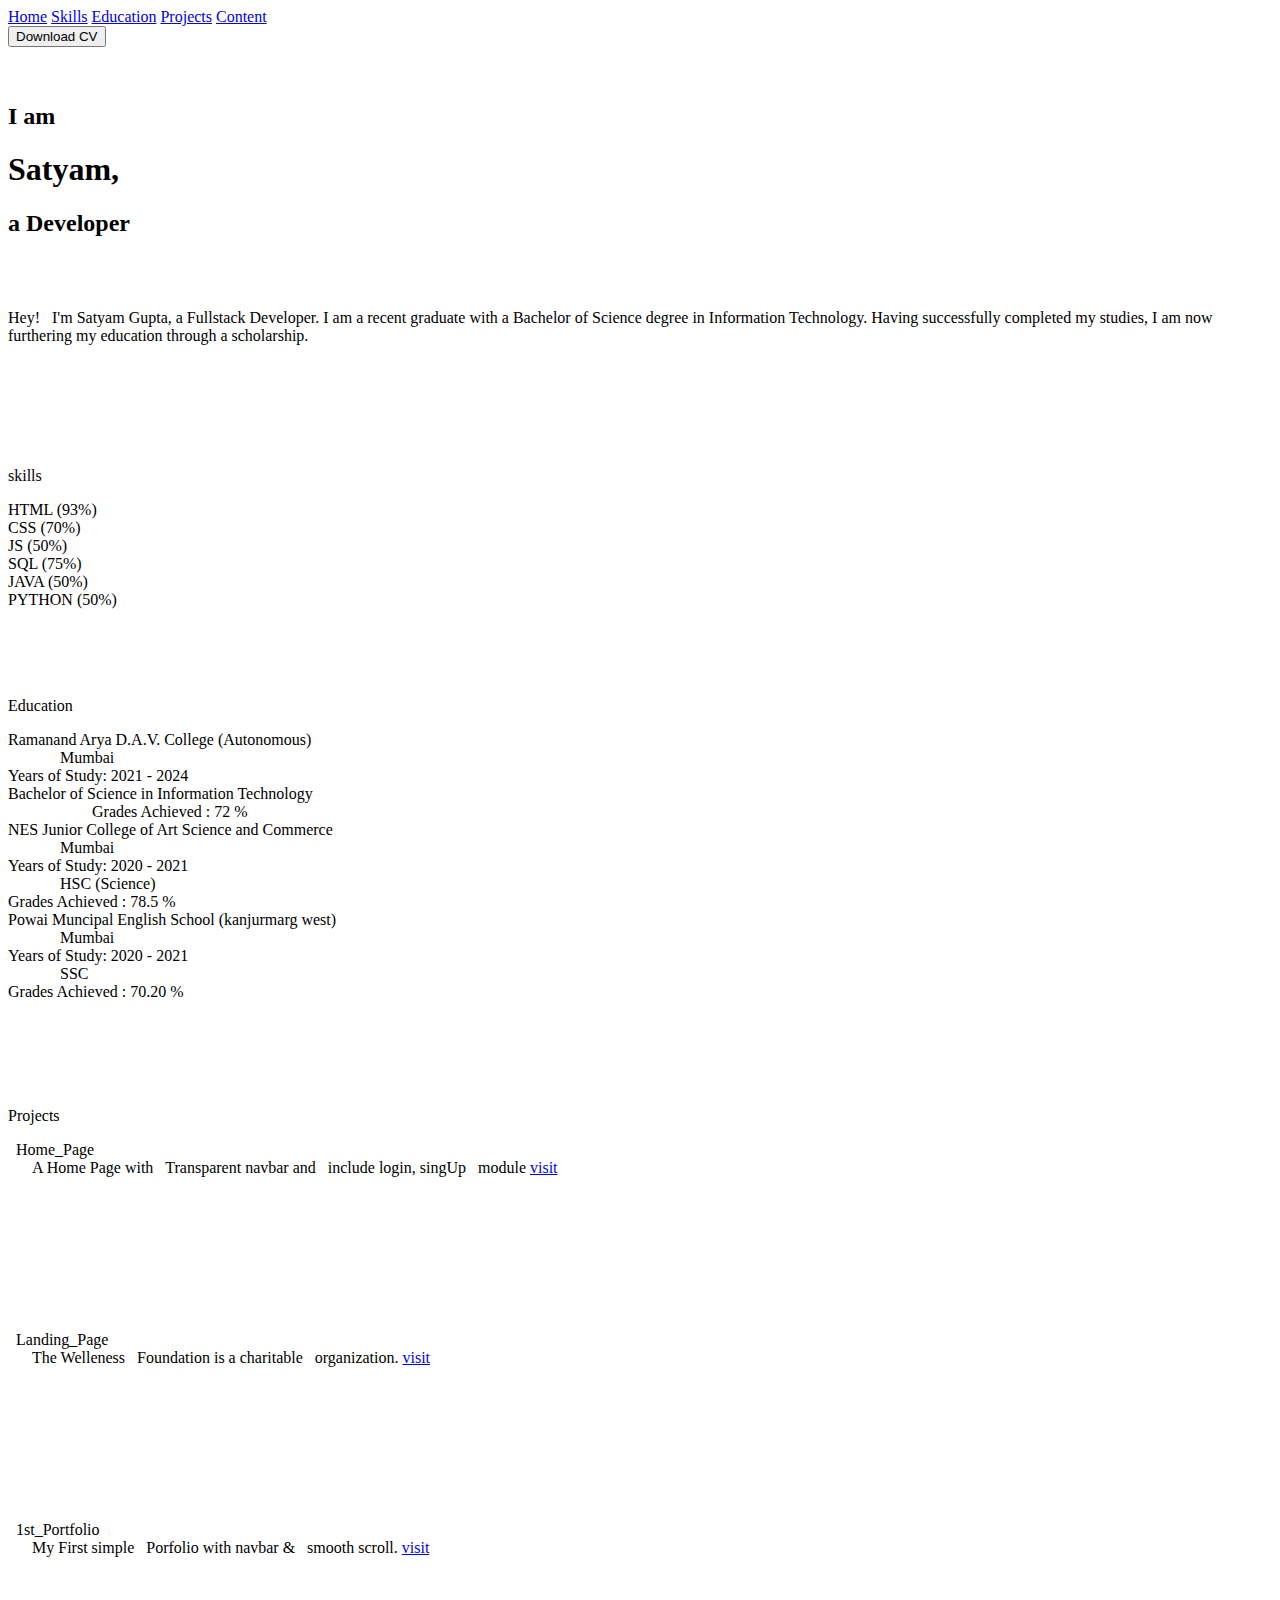
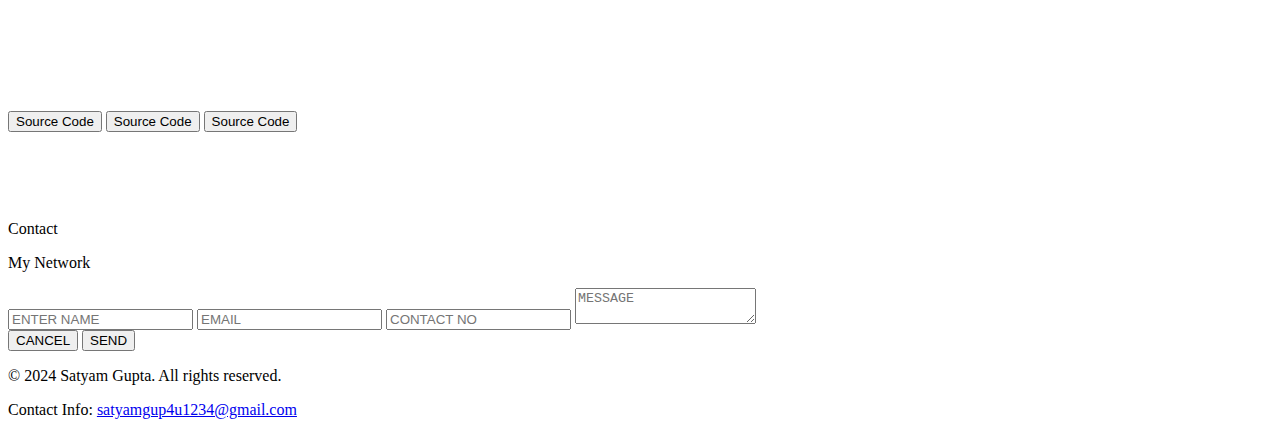
==== index.html @ 16deaef2 "index.html" ====
<!DOCTYPE html>
<html lang="en">

<head>
    <meta charset="UTF-8">
    <meta name="viewport" content="width=device-width, initial-scale=1.0">
    <link rel="stylesheet" href="https://cdnjs.cloudflare.com/ajax/libs/font-awesome/6.5.2/css/all.min.css"
        integrity="sha512-SnH5WK+bZxgPHs44uWIX+LLJAJ9/2PkPKZ5QiAj6Ta86w+fsb2TkcmfRyVX3pBnMFcV7oQPJkl9QevSCWr3W6A=="
        crossorigin="anonymous" referrerpolicy="no-referrer" />
    <link rel="stylesheet" href="style.css">
    <title>SG | Porfolio</title>
    <link rel="icon" type="image/x-icon" href="./photos/profile.png">

</head>

<body id="body">
    <header class="header">
        <nav id="nav">
            <div id="logo" class="navbar"></a></div>



            <div class="navbar">

                <a id="homeys" class="nelements" href="#home"><i id="icon" class="fa-solid fa-house-crack"></i> Home</a>
                <a class="nelements" href="#skills"><i id="icon" class="fa-solid fa-dice-d6"></i> Skills</a>
                <a class="nelements" href="#Education"><i id="icon" class="fa-solid fa-user-graduate"></i> Education</a>
                <a class="nelements" href="#Projects"><i id="icon" class="fa-solid fa-file-code"></i> Projects</a>
                <a class="nelements" href="#contacts"><i class="fa-solid fa-address-card"></i> Content</a>

            </div>

            <div class="navbar" id="dbutton">
                <a href="./resume/satyamGupta.pdf" class="download-btn" onclick="downloadCV()" download="satyamGupta.pdf">
                    <button id="dcv">Download CV</button>
                </a>
            </div>

        </nav>
    </header>



    <main id="mainpg">
        <section id="home">
            <div class="hello">
                <div class="hlogo"></div><br><br>

                <h2 class="a">I am</h2>
                <h1 class="b">Satyam,</h1>
                <h2 class="an">a Developer</h2><br><br>
                <p class="p1">Hey! &nbsp; I'm Satyam Gupta, a Fullstack Developer. I am a recent graduate with a
                    Bachelor of Science degree in
                    Information Technology. Having successfully completed my studies, I am now furthering my education
                    through a scholarship.</p><br>


            </div>
        </section>



        <section id="skills"><br><br><br><br>

            <p>skills</p>
            <div class="section2bgimage"></div>

            <div class="language">HTML (93%)</div>
            <div class="line"></div>
            <div class="fill" style="width: 34.41%;"></div> <!--93-->
            <div class="language">CSS (70%)</div>
            <div class="line"></div>
            <div class="fill" style="width: 25.9%;"></div> <!--70-->
            <div class="language">JS (50%)</div>
            <div class="line"></div>
            <div class="fill" style="width: 18.5%;"></div> <!--50-->
            <div class="language">SQL (75%)</div>
            <div class="line"></div>
            <div class="fill" style="width: 27.75%;"></div> <!--75-->
            <div class="language">JAVA (50%)</div>
            <div class="line"></div>
            <div class="fill" style="width:18.5%;"></div> <!--50-->
            <div class="language">PYTHON (50%)</div>
            <div class="line"></div>
            <div class="fill" style="width: 18.5%;"></div> <!--50-->




        </section>

        <section id="Education"><br><br><br><br>
            <p>Education</p>


            <div class="section3bgimage"></div>

            <div class="divforeducation">


                <div class="graguationeducationText1">Ramanand Arya D.A.V. College (Autonomous) </div>
                <div class="graguationeducationText2"> &emsp;&emsp;&emsp; Mumbai <br> Years of Study: 2021 - 2024</div>
                <div class="graguationeducationText3"> Bachelor of Science in Information Technology <br>
                    &emsp;&emsp;&emsp;&emsp;&emsp;
                    Grades Achieved : 72 %</div>
                <div class="graguationeducationImage"></div>
                <div class="graguationeducation"></div>



                <div class="hsceducationText1">NES Junior College of Art Science and Commerce</div>
                <div class="hsceducationText2">&emsp;&emsp;&emsp; Mumbai <br> Years of Study: 2020 - 2021</div>
                <div class="hsceducationText3">&emsp;&emsp;&emsp; HSC (Science) <br> Grades Achieved : 78.5 %</div>
                <div class="hsceducationImage"></div>
                <div class="hsceducation"></div>

                <div class="ssceducationText1">Powai Muncipal English School (kanjurmarg west)</div>
                <div class="ssceducationText2">&emsp;&emsp;&emsp; Mumbai <br> Years of Study: 2020 - 2021</div>
                <div class="ssceducationText3">&emsp;&emsp;&emsp; SSC <br> Grades Achieved : 70.20 %</div>
                <div class="ssceducationImage"></div>
                <div class="ssceducation"></div>


            </div>

        </section><br>


        <section id="Projects"><br><br><br><br>
            <p>Projects</p>

            <div class="section4bgimage"></div>

            <div class="projectscontainer">


                <div>
                    <div class="texton1Project textonallProjectsize">&nbsp;&nbsp;Home_Page
                        <br>&nbsp;&nbsp;&nbsp;&nbsp;&nbsp;
                        <span style="font-size: 1rem ;">A Home Page with &nbsp;&nbsp;Transparent navbar and
                            &nbsp;&nbsp;include
                            login, singUp &nbsp;&nbsp;module</span>
                        <a class="visit1st" href="https://satyamgup4u1234.github.io/Home-Page/"
                            target="_blank">visit</a>
                    </div>


                    <video class="video_project1-Home_Page" autoplay muted loop>
                        <source src="./videos/homePage.mp4" type="video/mp4"><br>
                    </video>


                </div>




                <div>

                    <div class="texton2Project textonallProjectsize">&nbsp; Landing_Page
                        <br>&nbsp;&nbsp;&nbsp;&nbsp;&nbsp;
                        <span style="font-size: 1rem;">The Welleness &nbsp;&nbsp;Foundation is a charitable
                            &nbsp;&nbsp;organization. </span>
                        <a class="visit2nd" href="https://satyamgup4u1234.github.io/Landing-Page/"
                            target="_blank">visit</a>
                    </div>

                    <video class="video_project2-loginRegistraion_Page" autoplay muted loop>
                        <source src="./videos/landingPage.mp4" type="video/mp4">
                    </video>

                </div>





                <div>

                    <div class="texton3Project textonallProjectsize">&nbsp; 1st_Portfolio
                        <br>&nbsp;&nbsp;&nbsp;&nbsp;&nbsp;
                        <span style="font-size: 1rem;"> My First simple &nbsp;&nbsp;Porfolio with navbar &
                            &nbsp;&nbsp;smooth
                            scroll. </span>
                        <a class="visit3rd" href="https://satyamgup4u1234.github.io/1st-Potfolio/"
                            target="_blank">visit</a>
                    </div>
                    <video class="video_project3-Charitable_Foundation" autoplay muted loop>
                        <source src="./videos/oldPotfolio.mp4" type="video/mp4">
                    </video>


                </div>

            </div>

            <div class="allliksofprojectsbutton">

                <a href="https://github.com/Satyamgup4u1234/Home-Page" target="_blank" class="linkofHome_Page">
                    <button id="sourcecodebutton">Source Code</button></a>

                <a href="https://github.com/Satyamgup4u1234/Landing-Page" target="_blank" class="linkofLanding_Page">
                    <button id="sourcecodebutton">Source Code</button></a>

                <a href="https://github.com/Satyamgup4u1234/1st-Potfolio" target="_blank" class="linkof1st_Portfolio">
                    <button id="sourcecodebutton">Source Code</button> </a>

            </div>


        </section>

        <section id="contacts"><br><br><br><br>
            <p>Contact</p>

            <div class="divforcontact">

                <div class="contactboxleft">

                    <div class="contactinfoleft">

                        <p>My Network</p>
                        <div class="blackline"></div>
                        <div class="social">

                            <a href="https://www.instagram.com/iz_satyamgupta_/" target="_blank"> <i
                                    class="fa-brands fa-instagram"></i></a>
                            <a href="https://www.linkedin.com/in/satyam-gupta-webd/" target="_blank"> <i
                                    class="fa-brands fa-linkedin"></i></a>
                            <a href="https://github.com/Satyamgup4u1234" target="_blank"> <i
                                    class="fa-brands fa-github"></i></a>

                        </div>
                    </div>
                </div>


                <div class="contactboxright">
                    <div class="contactinforight">


                        <form id="contactForm" class="contactform" onsubmit="validateForm(event)">
                            <input type="text" name="user_name" id="user_name" placeholder="ENTER NAME" required>
                            <input type="email" name="user_email" id="user_email" placeholder="EMAIL" required>
                            <span class="error" id="emailError"></span>
                            <input type="text" name="user_phone" id="user_phone" placeholder="CONTACT NO" required>
                            <span class="error" id="phoneError"></span>
                            <textarea name="message" id="message" placeholder="MESSAGE" required></textarea>
                            <div class="formactions">
                                <button type="reset" class="cancel">CANCEL</button>
                                <button type="submit" class="send">SEND</button>
                            </div>
                        </form>
                        

                    </div>
                </div>
            </div>

        </section>



        <footer id="footer">
            <p class="copyrights">&copy; 2024 Satyam Gupta. All rights reserved.</p>
            <p class="emailid">Contact Info: <a class="idonclick" href="mailto:satyamgup4u1234@gmail.com"
                    target="_blank">satyamgup4u1234@gmail.com</a></p>
        </footer>

    </main>



<!-- <script src="scripts.js" defer></script> -->
</body>

</html>
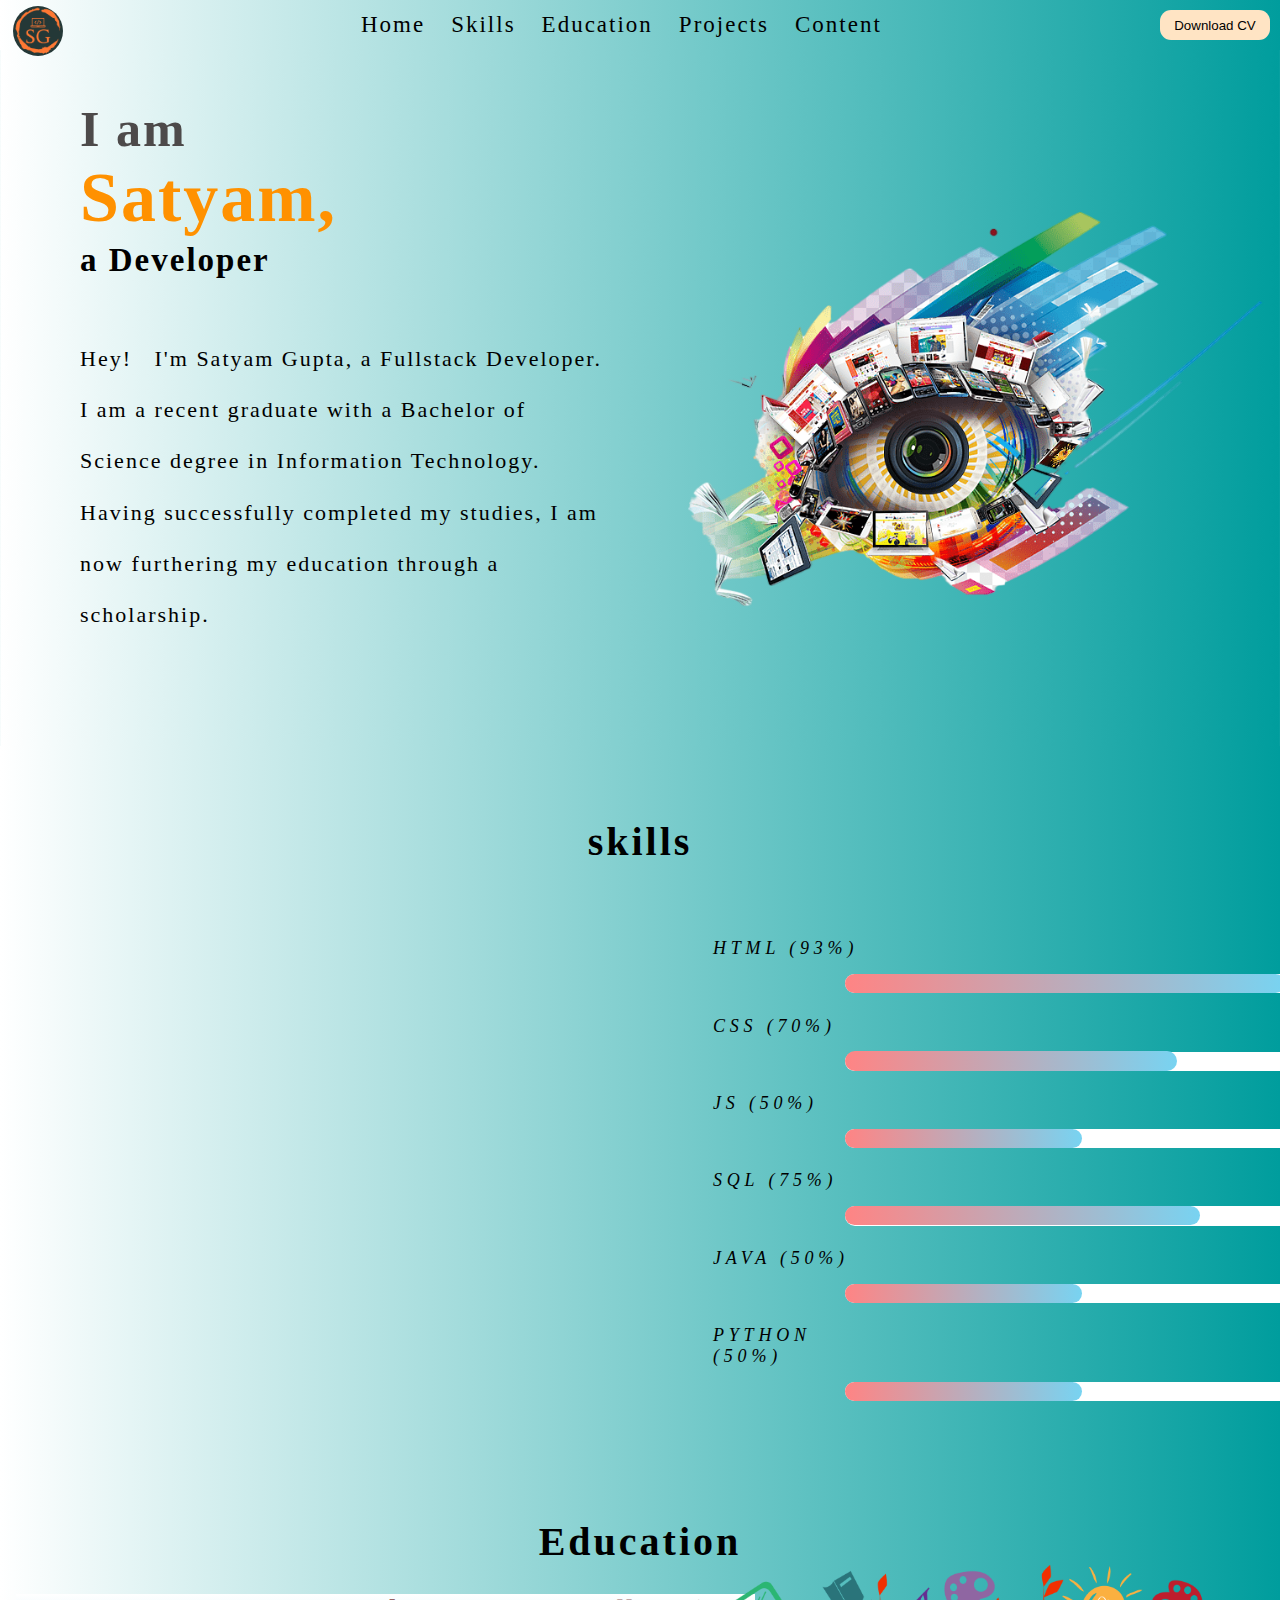
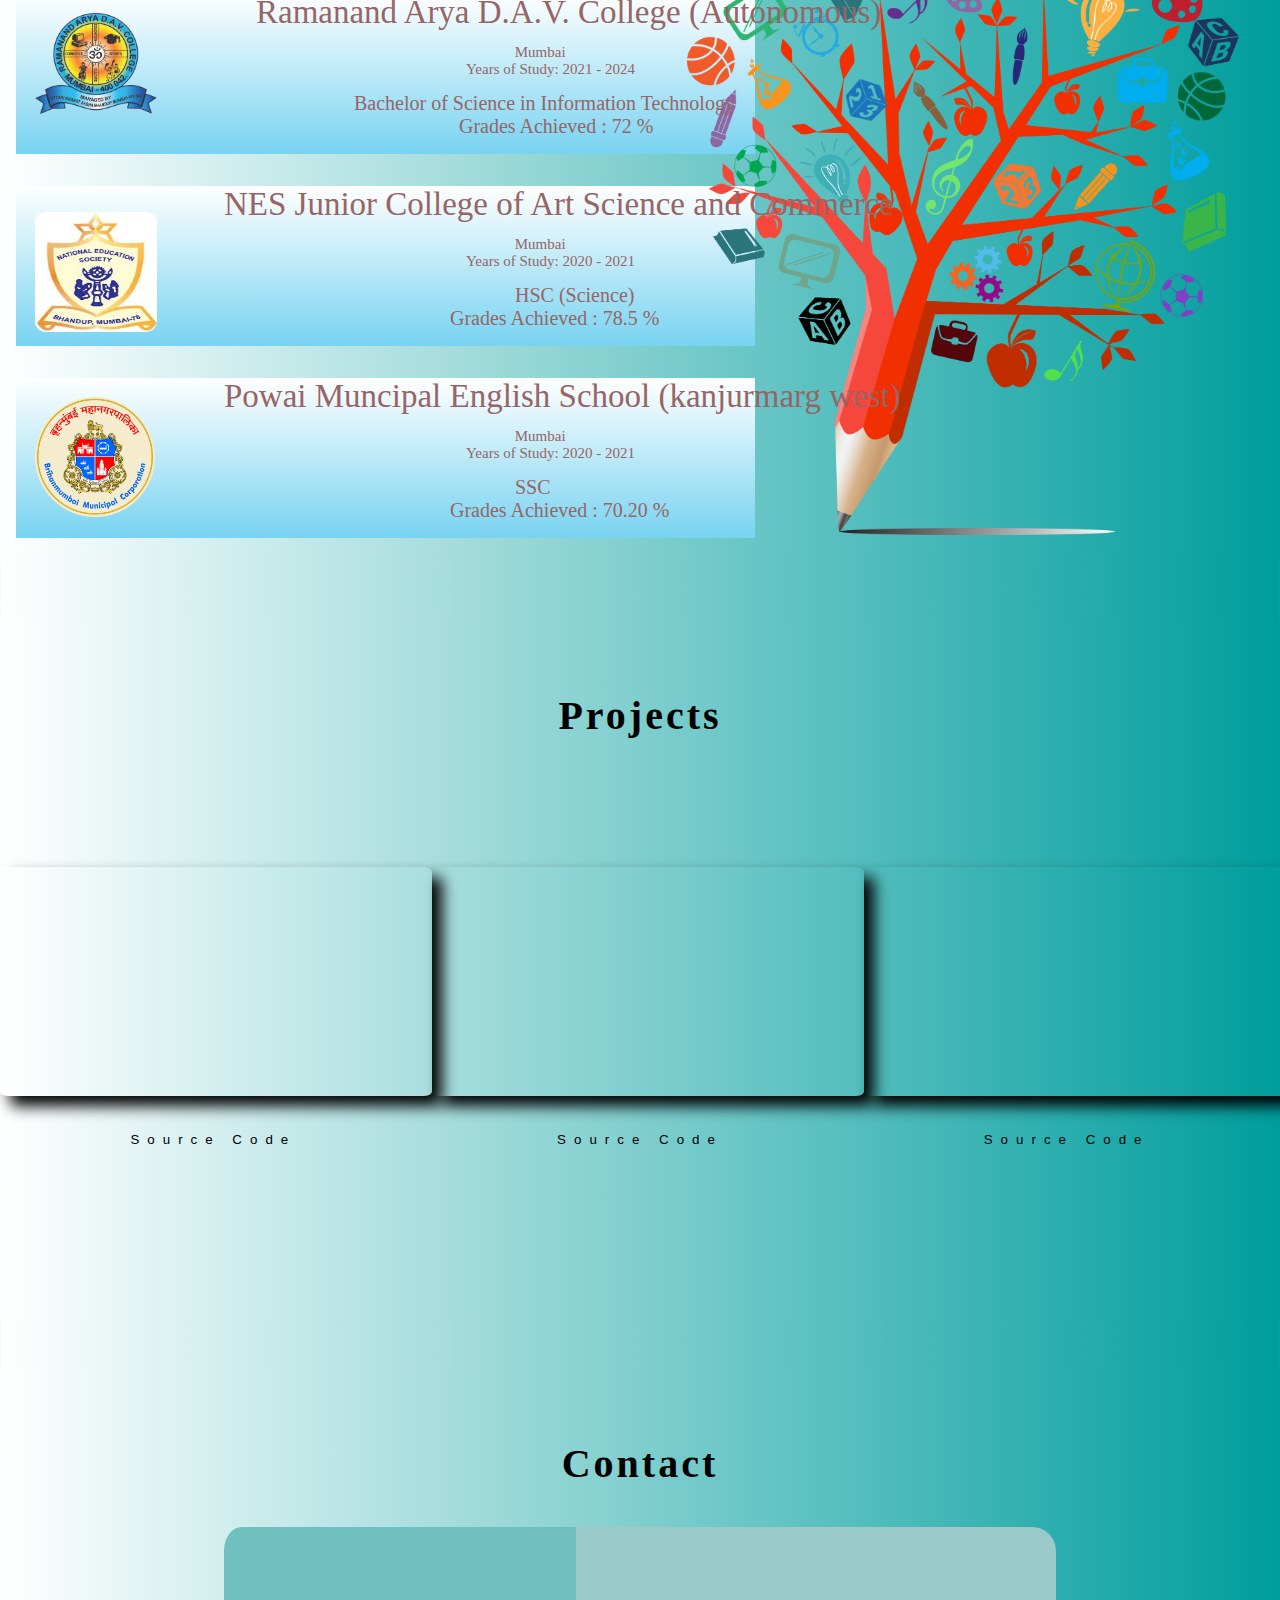
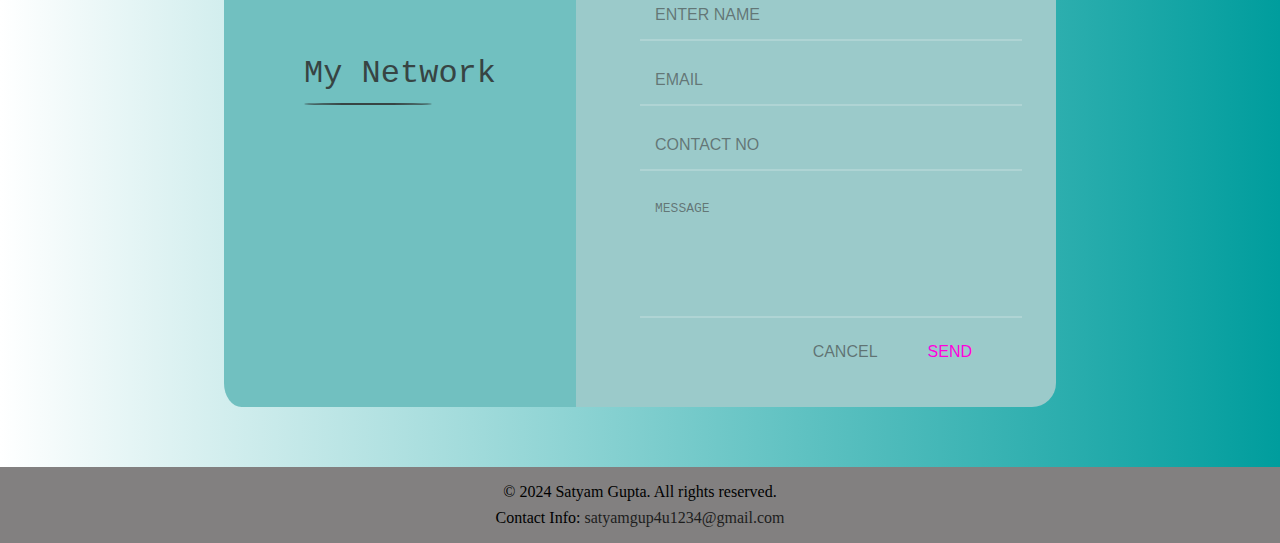
==== commit 1dfb915f: "Update index.html" ====
--- a/index.html
+++ b/index.html
@@ -7,7 +7,7 @@
     <link rel="stylesheet" href="https://cdnjs.cloudflare.com/ajax/libs/font-awesome/6.5.2/css/all.min.css"
         integrity="sha512-SnH5WK+bZxgPHs44uWIX+LLJAJ9/2PkPKZ5QiAj6Ta86w+fsb2TkcmfRyVX3pBnMFcV7oQPJkl9QevSCWr3W6A=="
         crossorigin="anonymous" referrerpolicy="no-referrer" />
-    <link rel="stylesheet" href="style.css">
+    <link rel="stylesheet" href="./Portfolio/style.css">
     <title>SG | Porfolio</title>
     <link rel="icon" type="image/x-icon" href="./photos/profile.png">
 
@@ -274,4 +274,4 @@
 <!-- <script src="scripts.js" defer></script> -->
 </body>
 
-</html>+</html>
--- a/Portfolio/style.css
+++ b/Portfolio/style.css
@@ -0,0 +1,751 @@
+* {
+    padding: 0px;
+    margin: 0px;
+
+}
+
+html {
+    scroll-behavior: smooth;
+}
+
+#body {
+    background-size: cover;
+    background-image: linear-gradient(to right, rgb(255, 255, 255), rgb(0, 157, 157));
+}
+
+#logo {
+    background-image: url(./photos/logo-colorc.png);
+    background-size: cover;
+    height: 50px;
+    width: 50px;
+    margin-top: 1%;
+    margin-left: 1%;
+    border-radius: 40px;
+}
+
+#logo:hover {
+    transform: scale(.9, .9);
+    transition-duration: 250ms;
+}
+
+#nav {
+    background-image: linear-gradient(to right, rgb(255, 255, 255), rgb(0, 157, 157));
+    height: 50px;
+    display: flex;
+    justify-content: space-between;
+    align-items: center;
+    z-index: 1;
+    top: 0px;
+    width: 100%;
+    position: fixed;
+}
+
+.navbar {
+    display: inline-block;
+    letter-spacing: 1px;
+    letter-spacing: 2px;
+}
+
+#icon {
+    font-size: 75%;
+    position: relative;
+    bottom: 3px;
+}
+
+.nelements {
+    margin-left: 20px;
+    font-size: 23px;
+    text-decoration: none;
+    color: black;
+}
+
+.nelements:hover {
+    transform: scale(1, 1);
+    cursor: pointer;
+    transition-duration: 300ms;
+    background-image: linear-gradient(to right, rgb(255, 0, 0), rgb(25, 0, 255));
+    color: transparent;
+    background-clip: text;
+}
+
+.nelements:active{
+    background-image: linear-gradient(to right, rgb(255, 0, 0), rgb(25, 0, 255));
+    color: transparent;
+    background-clip: text;
+    
+}
+
+#dbutton {
+    margin-right: 10px;
+    height: 30px;
+    width: 110px;
+    border-radius: 11px;
+    background-color: bisque;
+    text-align: center;
+}
+
+#dbutton:hover {
+    transform: scale(1.1, 1.1);
+    transition-duration: 250ms;
+}
+
+#dbutton:active {
+    background-color: rgb(167, 136, 196);
+    transform: scale(1, 1);
+}
+
+#dcv {
+    background: transparent;
+    text-decoration: none;
+    text-align: center;
+    border: 2px solid transparent;
+    height: 30px;
+}
+
+#dcv:active {
+    color: aliceblue;
+}
+
+
+#homeys:hover {
+    transform: scale(0.9, 0.9)
+}
+
+.hello {
+    position: relative;
+    top: 3rem;
+    margin-left: 80px;
+    margin-bottom: 8rem;
+    font-size: 22px;
+}
+
+.hlogo {
+    background-image: url(./photos/eye.png);
+    height: 500px;
+    width: 690px;
+    z-index: -1;
+    position: absolute;
+    background-size: cover;
+    right: 1px;
+    top: 6rem;
+}
+
+
+
+#mainpg>#home>.hello>.a {
+    font-size: 50px;
+    color: rgb(77, 74, 74);
+    letter-spacing: 2px;
+    top: 2rem;
+}
+
+#mainpg>#home>.hello>.b {
+    font-size: 70px;
+    color: rgb(255, 145, 0);
+    letter-spacing: 2px;
+
+}
+
+.an {
+    margin: 4px 0px 0px 0px;
+    letter-spacing: 2px;
+
+}
+
+#mainpg>#home>.hello>.p1 {
+    display: grid;
+    grid-template-columns: 2fr 2.5fr;
+    /* gap: 10rem;  */
+    letter-spacing: 2px;
+    line-height: 3.2rem;
+    margin: 2px 0px 0px 0px;
+}
+
+
+
+
+
+
+
+
+
+
+
+
+
+/* selectin 2 */
+
+
+
+#skills {
+
+    background-image: linear-gradient(to right, rgb(255, 255, 255), rgb(0, 157, 157));
+    height: 700px;
+    top: 5rem;
+}
+
+#skills>p {
+    font-size: 2.5rem;
+    font-weight: 600;
+    text-align: center;
+    letter-spacing: 3px;
+
+}
+
+.section2bgimage {
+    background-image: url(./photos/c.png);
+    height: 600px;
+    width: 700px;
+    background-size: cover;
+    position: absolute;
+}
+
+
+
+.language {
+    left: 55%;    
+    width: 12%;
+    letter-spacing: 0.3rem;
+    font-style: italic;    
+    font-size: 18px;
+    position: relative;
+    padding: 9px;    
+    top: 4rem;
+}
+
+.line {
+    background-color: #ffffff;
+    height: 1.2rem;
+    position: relative;
+    top: 70px;
+    width: 37%;
+    left: 845px;
+    border-radius: 10px;
+    
+}
+
+.fill {
+    background-image: linear-gradient(to right, rgb(255, 132, 132), rgb(120, 211, 241));
+    height: 1.2rem;
+    position: relative;
+    top: 50.6px;
+    left: 845px;
+    border-radius: 10px;
+
+}
+
+
+
+
+
+
+
+
+
+
+/* selectin 3 */
+
+
+#Education {
+    background-image: linear-gradient(to right, rgb(255, 255, 255), rgb(0, 157, 157));
+}
+
+
+#Education>p {
+    font-size: 2.5rem;
+    font-weight: 600;
+    text-align: center;
+    letter-spacing: 3px;
+}
+
+.section3bgimage {
+    background-image: url(./photos/s3.png);
+    height: 570px;
+    width: 580px;
+    position: absolute;
+    right: 1%;
+    background-size: contain;
+    background-repeat: no-repeat;
+}
+
+
+.divforeducation {
+    height: 35rem;
+    margin-top: 1.8rem;
+    margin-right: 38%;
+    margin-left: 1rem;
+}
+
+
+.graguationeducation {
+    background-image: linear-gradient(rgb(255, 255, 255), rgb(120, 211, 241));
+    height: 10rem;
+    width: 95%;
+}
+
+.graguationeducationImage {
+    background-image: url(./photos/DAV.png);
+    height: 120px;
+    width: 122Px;
+    position: absolute;
+    background-size: contain;
+    background-repeat: no-repeat;
+    margin: 1.2rem;
+}
+
+.graguationeducationText1 {
+    position: absolute;
+    color: rgb(151, 101, 101);
+    font-size: 33px;
+    margin-left: 15rem;
+}
+
+.graguationeducationText2 {
+    position: absolute;
+    color: rgb(151, 101, 101);
+    font-size: 15px;
+    margin-left: 27rem;
+    margin-top: 2rem;
+    padding: 18px;
+}
+
+.graguationeducationText3 {
+    position: absolute;
+    color: rgb(151, 101, 101);
+    font-size: 20px;
+    margin-top: 5rem;
+    margin-left: 20rem;
+    padding: 18px;
+}
+
+.hsceducation {
+    background-image: linear-gradient(rgb(255, 255, 255), rgb(120, 211, 241));
+    margin-top: 2rem;
+    height: 10rem;
+    width: 95%;
+}
+
+.hsceducationImage {
+    background-image: url(./photos/NEScollege.jpeg);
+    height: 120px;
+    width: 122Px;
+    position: absolute;
+    background-size: contain;
+    background-repeat: round;
+    margin-top: 3.6rem;
+    margin-left: 1.2rem;
+    border-radius: 9%;
+}
+
+.hsceducationText1 {
+    position: absolute;
+    color: rgb(151, 101, 101);
+    margin-top: 2rem;
+    font-size: 33px;
+    margin-left: 13rem;
+}
+
+.hsceducationText2 {
+    position: absolute;
+    color: rgb(151, 101, 101);
+    font-size: 15px;
+    margin-left: 27rem;
+    margin-top: 4rem;
+    padding: 18px;
+}
+
+.hsceducationText3 {
+    position: absolute;
+    color: rgb(151, 101, 101);
+    font-size: 20px;
+    margin-top: 7rem;
+    margin-left: 26rem;
+    padding: 18px;
+}
+
+.ssceducation {
+    background-image: linear-gradient(rgb(255, 255, 255), rgb(120, 211, 241));
+    margin-top: 2rem;
+    height: 10rem;
+    width: 95%;
+}
+
+.ssceducationImage {
+    background-image: url(./photos/BMC.png);
+    position: absolute;
+    height: 120px;
+    width: 122Px;
+    background-size: contain;
+    background-repeat: no-repeat;
+    margin-top: 3.2rem;
+    margin-left: 1.2rem;
+}
+
+.ssceducationText1 {
+    position: absolute;
+    color: rgb(151, 101, 101);
+    font-size: 33px;
+    margin-left: 13rem;
+    margin-top: 2rem;
+}
+
+.ssceducationText2 {
+    position: absolute;
+    color: rgb(151, 101, 101);
+    font-size: 15px;
+    margin-left: 27rem;
+    margin-top: 4rem;
+    padding: 18px;
+}
+
+.ssceducationText3 {
+    position: absolute;
+    color: rgb(151, 101, 101);
+    font-size: 20px;
+    margin-top: 7rem;
+    margin-left: 26rem;
+    padding: 18px;
+}
+
+
+
+
+
+
+
+
+/* selectin 4 */
+
+
+
+
+#Projects{
+    background-image: linear-gradient(to right, rgb(255, 255, 255), rgb(0, 157, 157));
+    height: 700px;
+    top: 5rem;
+    margin-top: 3rem;
+}
+
+#Projects>p{
+    font-size: 2.5rem;
+    font-weight: 600;
+    text-align: center;
+    letter-spacing: 3px;
+}
+
+.projectscontainer{
+    display: flex;
+    justify-content: space-around;
+    margin-top: 7rem;
+}
+
+video{
+    margin-top: 1rem;
+    height: 14.3rem;
+    width: 27rem;
+    border-radius: 2%;
+    box-shadow: 10px 10px 15px rgba(0, 0, 0, 2);
+}
+
+.textonallProjectsize{
+    height: 14.3rem;
+    width: 27rem;
+    background-size: cover;
+    position: absolute;
+    margin-top: 1rem;
+    cursor: pointer;
+}
+
+.textonallProjectsize:hover{
+    background-image: linear-gradient(rgba(0,0,0,1.5),rgba(0,0,0,0.6)); 
+}
+
+.texton1Project, .texton1Project > span{
+    letter-spacing: .5rem;
+    color: transparent;
+    font-size: 2rem;
+}
+
+.texton1Project:hover{
+    color: rgb(245, 245, 245);
+    transition-duration: 450ms;
+}
+
+.texton1Project:hover > span{
+    color: aqua;
+    transition-duration: 450ms;
+}
+    
+.visit1st{
+    color: transparent;
+    font-size: 20px;
+    letter-spacing: 1px;
+    margin-left: 24rem; 
+    text-decoration: none; 
+}
+
+.textonallProjectsize:hover > .visit1st{
+    color: rgb(182, 202, 30);
+    transition-duration: 450ms;
+}
+
+.visit2nd{
+    position: absolute;
+    margin-top: 85px;
+    color: transparent;
+    font-size: 20px;
+    letter-spacing: 1px;
+    margin-left: 11rem;
+    text-decoration: none;
+}
+
+.textonallProjectsize:hover > .visit2nd{
+    color: rgb(182, 202, 30);
+    transition-duration: 450ms;
+    
+}
+
+.texton2Project{
+    letter-spacing: .5rem;
+    color: transparent;
+    font-size: 2rem;
+}
+
+.texton2Project:hover{
+    color: rgb(245, 245, 245);
+    transition-duration: 450ms;
+}
+
+.texton2Project:hover > span{
+    color: aqua;
+    transition-duration: 450ms;
+
+}
+
+.texton3Project{
+    letter-spacing: .5rem;
+    color: transparent;
+    font-size: 2rem;
+}
+
+.texton3Project:hover{
+    color: rgb(245, 245, 245);
+    transition-duration: 450ms;
+
+}
+
+.texton3Project:hover > span{
+    color: aqua;
+    transition-duration: 450ms;
+
+}
+
+.visit3rd{
+    font-size: 20px;
+    letter-spacing: 1px;
+    text-decoration: none;
+    margin-left: 160px;
+    margin-top: 85px;
+    position: absolute;
+    color: transparent;
+}
+
+.textonallProjectsize:hover > .visit3rd{
+    color: rgb(182, 202, 30);
+    transition-duration: 450ms;
+    
+}
+
+.allliksofprojectsbutton{
+    display: flex;
+    justify-content: space-around;
+    margin-top: 1rem;
+}
+
+#sourcecodebutton{
+    font-family: 'Segoe UI', Tahoma, Geneva, Verdana, sans-serif;
+    cursor: pointer;
+    letter-spacing: .5rem;
+    border: 0px solid ;
+    margin-top: 1rem;
+    background: transparent;
+    transition-duration: 250ms;
+    
+}
+
+#sourcecodebutton:hover{
+    transform: scale(1.1, 1.1);
+    transition-duration: 250ms;
+
+}
+
+
+
+
+/* section 5 */
+
+
+#contacts{
+    background-image: linear-gradient(to right, rgb(255, 255, 255), rgb(0, 157, 157));
+    height: 699px;
+    top: 5rem;
+    margin-top: 3rem;
+}
+
+#contacts>p{
+    font-size: 2.5rem;
+    font-weight: 600;
+    text-align: center;
+    letter-spacing: 3px;
+}
+
+.divforcontact{
+    display: flex;
+    justify-content: center;
+}
+
+.contactboxleft{
+    background-color: rgb(113, 192, 192);
+    height: 30rem;
+    width: 22rem;
+    border-bottom-left-radius: 5%;
+    border-top-left-radius: 5%;
+    position: relative;
+    top: 2.5rem;
+}
+
+.contactinfoleft>p{
+    color: rgb(55, 68, 67);
+    font-family: 'Courier New', Courier, monospace;
+    position: relative;
+    top: 8rem;
+    font-size: 2rem;
+    display: flex;
+    justify-content: center;
+}
+
+.blackline{ 
+    height: 2px; 
+    width: 8rem;
+    background-color: rgb(55, 68, 67);
+    border-radius: 100%;
+    position: relative;
+    left: 5rem;
+    top: 139px;
+}
+
+.social{
+    position: relative;
+    top: 13rem;
+    display: flex;
+    justify-content: space-around;
+    font-size: 2rem;
+}
+
+.social a:hover{
+    transform: scale(1.2, 1.2);
+    color: #ffffff;
+}
+
+.contactboxright{
+    background-color: rgb(155, 202, 202);
+    height: 30rem;
+    width: 30rem;
+    border-top-right-radius: 5%;
+    border-bottom-right-radius: 5%;
+    position: relative;
+    top: 2.5rem;
+}
+
+.contactform {
+    padding: 4rem;
+    display: flex;
+    flex-direction: column;
+    justify-content: center;
+    align-items: flex-start;
+}
+
+.contactform input,
+.contactform > textarea {
+    width: 100%;
+    padding: 15px;
+    margin-bottom: 15px;
+    border: none;
+    border-bottom: 2px solid rgba(255, 255, 255, 0.2);
+    background: transparent;
+    color: #434343;
+    font-size: 1em;
+    outline: none;
+    transition: border-bottom-color 0.3s;
+}
+
+.contactform > textarea {
+    height: 100px;
+    resize: none;
+}
+
+.contactform input::placeholder,
+.contactform textarea::placeholder {
+    color: rgba(62, 61, 61, 0.6);
+}
+
+.contactform input:focus,
+.contactform textarea:focus {
+    border-bottom-color: #f25e99;
+}
+
+.formactions {
+    width: 100%;
+    display: flex;
+    justify-content: flex-end;
+    gap: 10px;
+}
+
+.formactions button {
+    background: none;
+    border: none;
+    padding: 10px 20px;
+    font-size: 1em;
+    cursor: pointer;
+    transition: color 0.3s;
+}
+
+.formactions > .cancel {
+    color: rgba(57, 57, 57, 0.6);
+}
+
+.formactions > .cancel:hover {
+    color: #1d1d1d;
+}
+
+.formactions > .send {
+    color: #ff00dd;
+}
+
+.formactions .send:hover {
+    color: #fff;
+    background: #ff006c;
+    border-radius: 5px;
+}
+
+.error {
+    color: #ff006c;
+    font-size: 0.9em;
+    margin-top: -10px;
+    margin-bottom: 10px;
+}
+
+#footer{
+    background-color: #828080;
+    padding: 1rem;
+    display: flex;
+    flex-direction: column;
+    /* justify-content: center; */
+    align-items: center;
+    gap: .5rem;
+}
+
+.idonclick{
+    color: #1d1d1d;
+    text-decoration: none;
+}
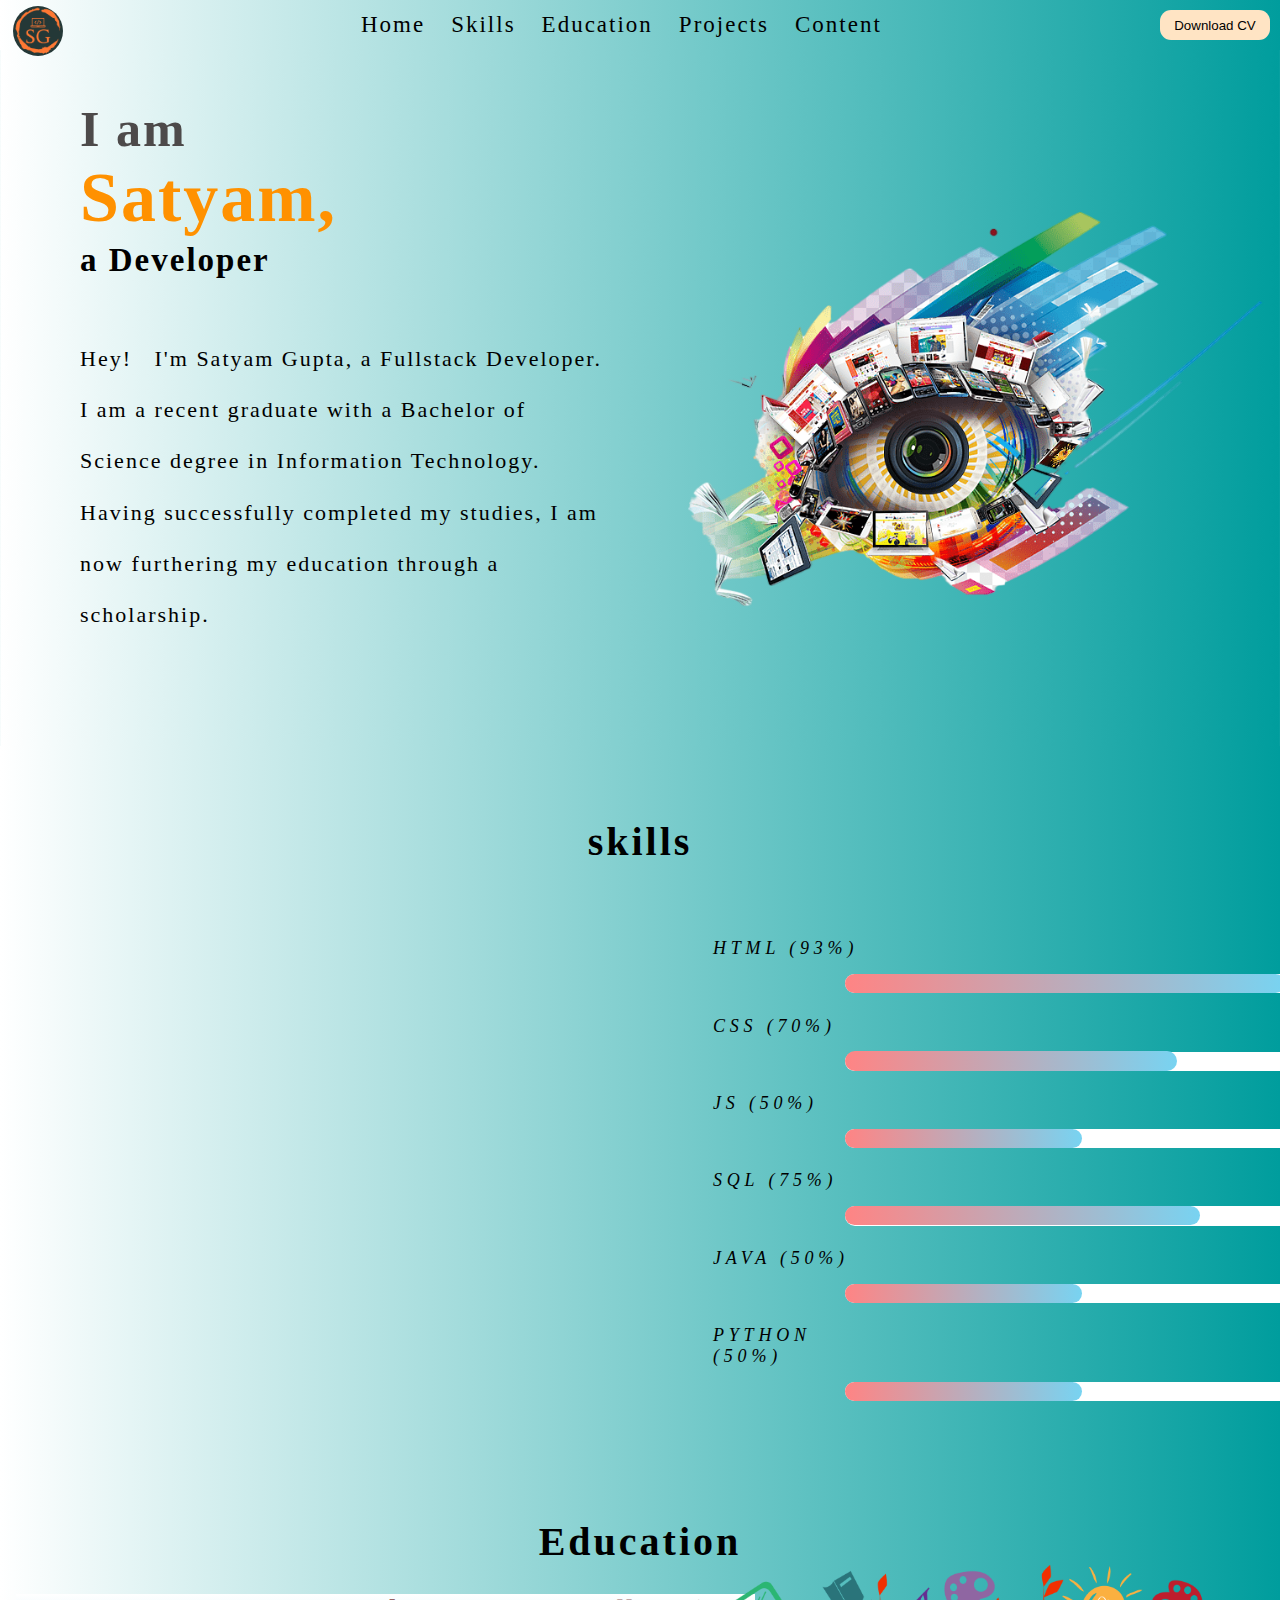
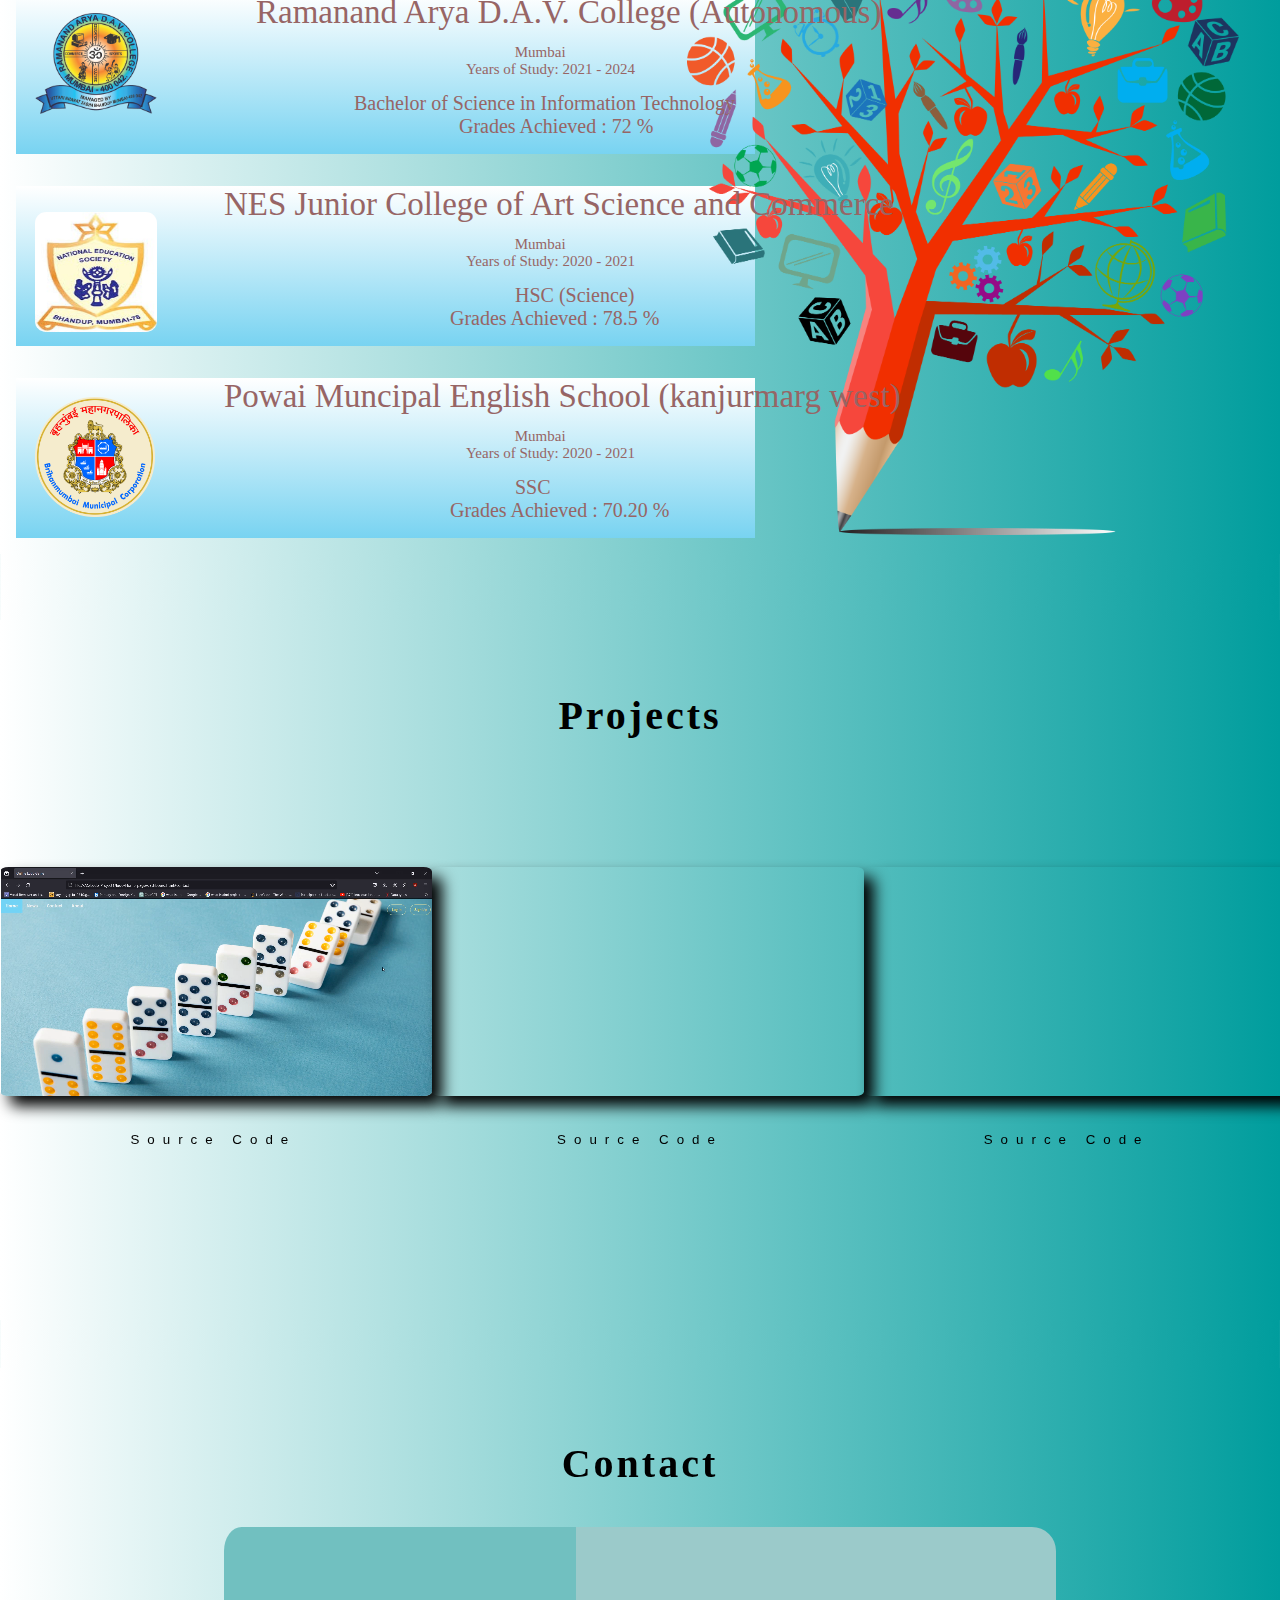
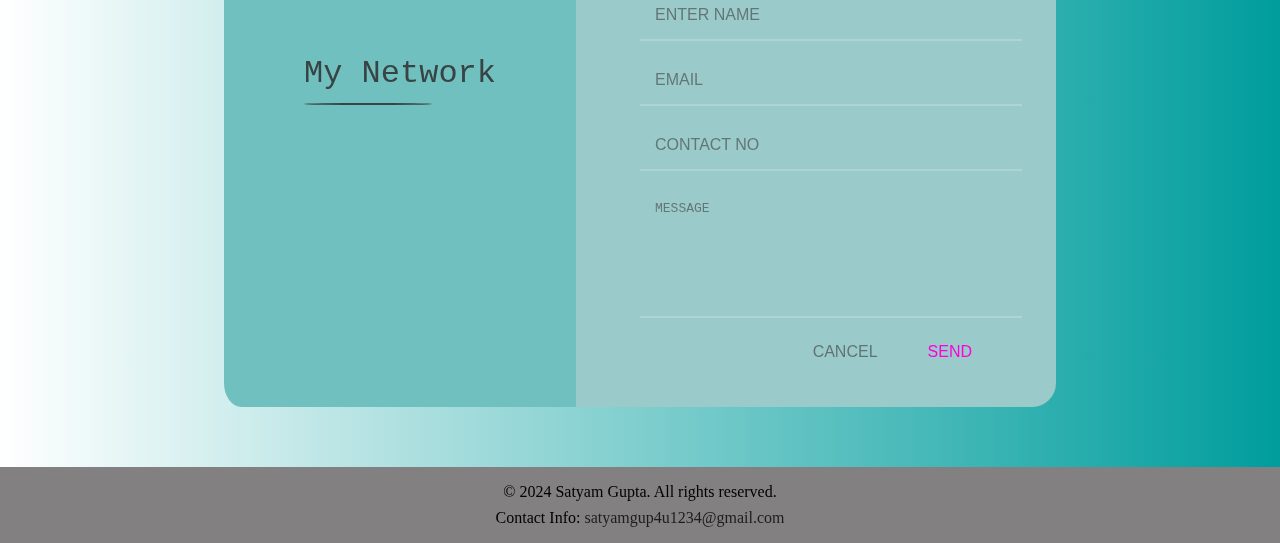
==== commit f3a70954: "Update index.html" ====
--- a/index.html
+++ b/index.html
@@ -146,7 +146,7 @@
 
 
                     <video class="video_project1-Home_Page" autoplay muted loop>
-                        <source src="./videos/homePage.mp4" type="video/mp4"><br>
+                        <source src="./Portfolio/videos/homePage.mp4" type="video/mp4"><br>
                     </video>
 
 
@@ -166,7 +166,7 @@
                     </div>
 
                     <video class="video_project2-loginRegistraion_Page" autoplay muted loop>
-                        <source src="./videos/landingPage.mp4" type="video/mp4">
+                        <source src="./Portfolio/videos/landingPage.mp4" type="video/mp4">
                     </video>
 
                 </div>
@@ -186,7 +186,7 @@
                             target="_blank">visit</a>
                     </div>
                     <video class="video_project3-Charitable_Foundation" autoplay muted loop>
-                        <source src="./videos/oldPotfolio.mp4" type="video/mp4">
+                        <source src="./Portfolio/videos/oldPotfolio.mp4" type="video/mp4">
                     </video>
 
 
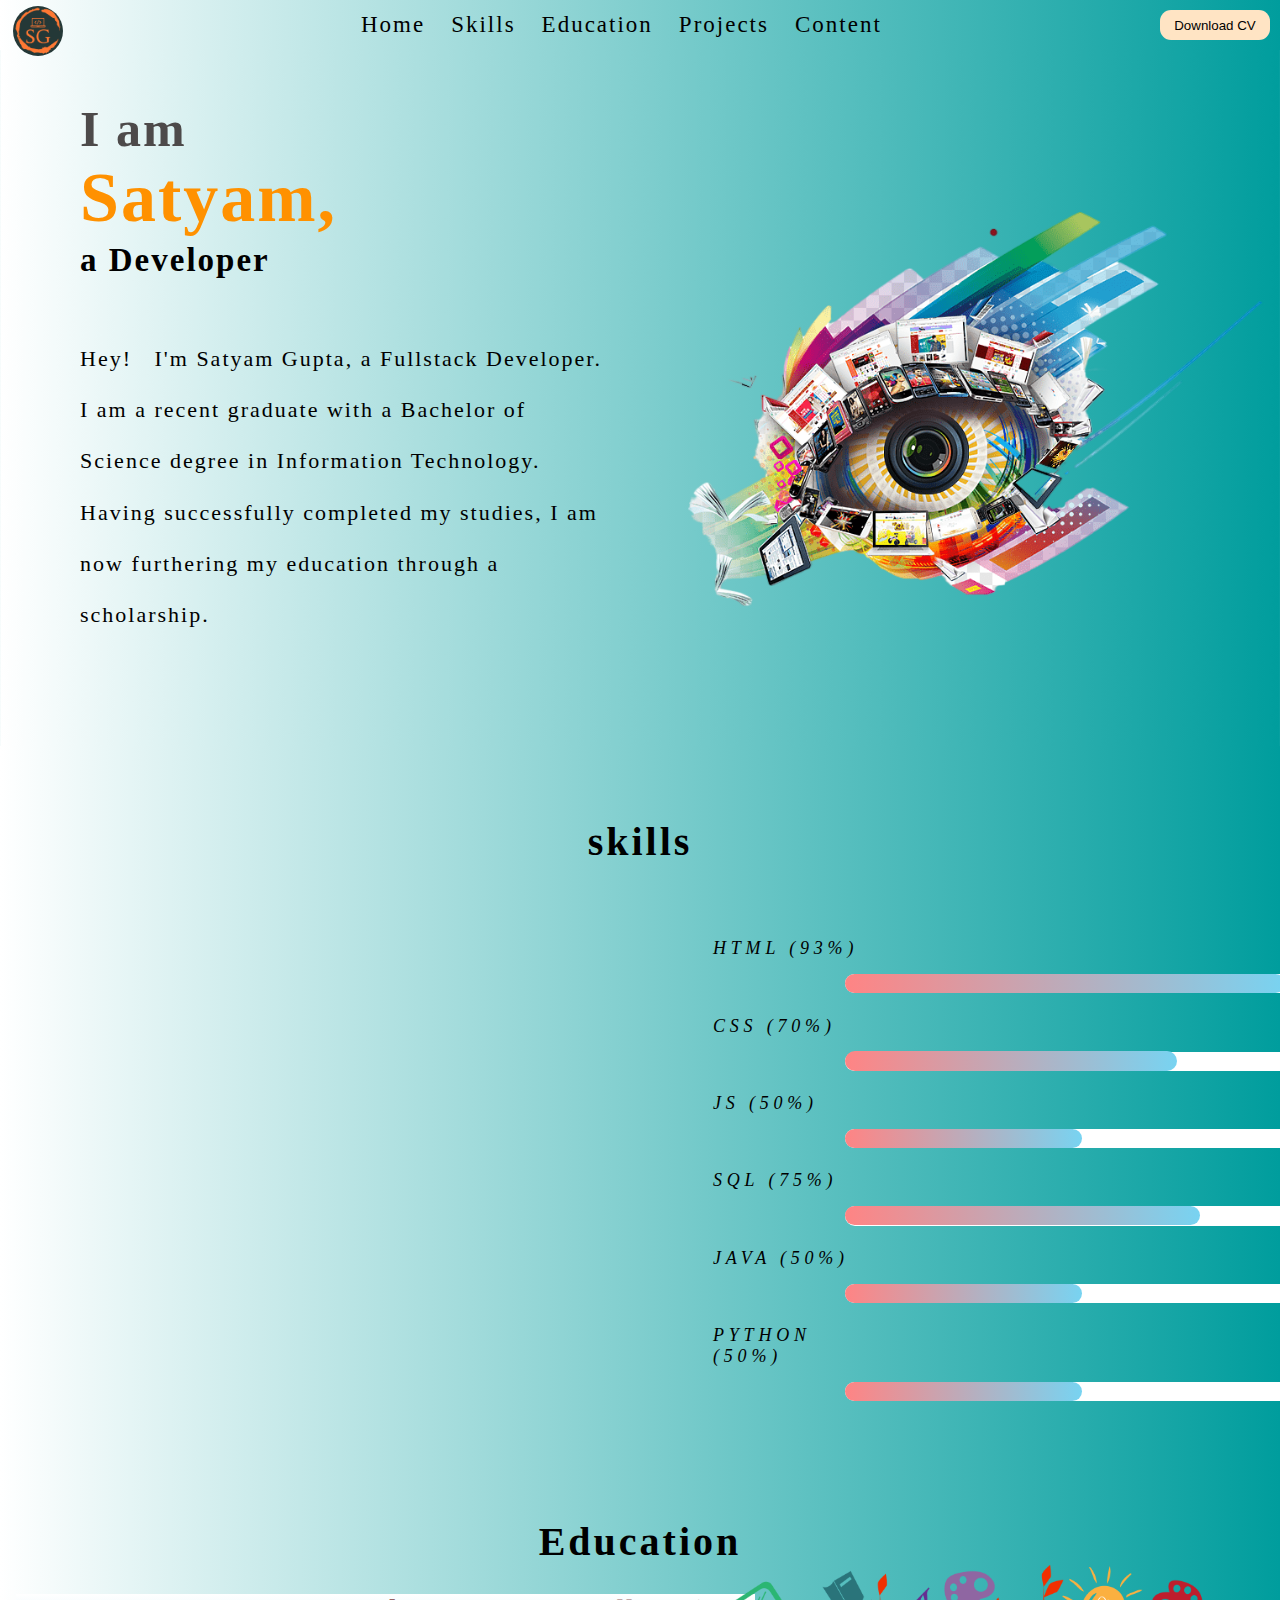
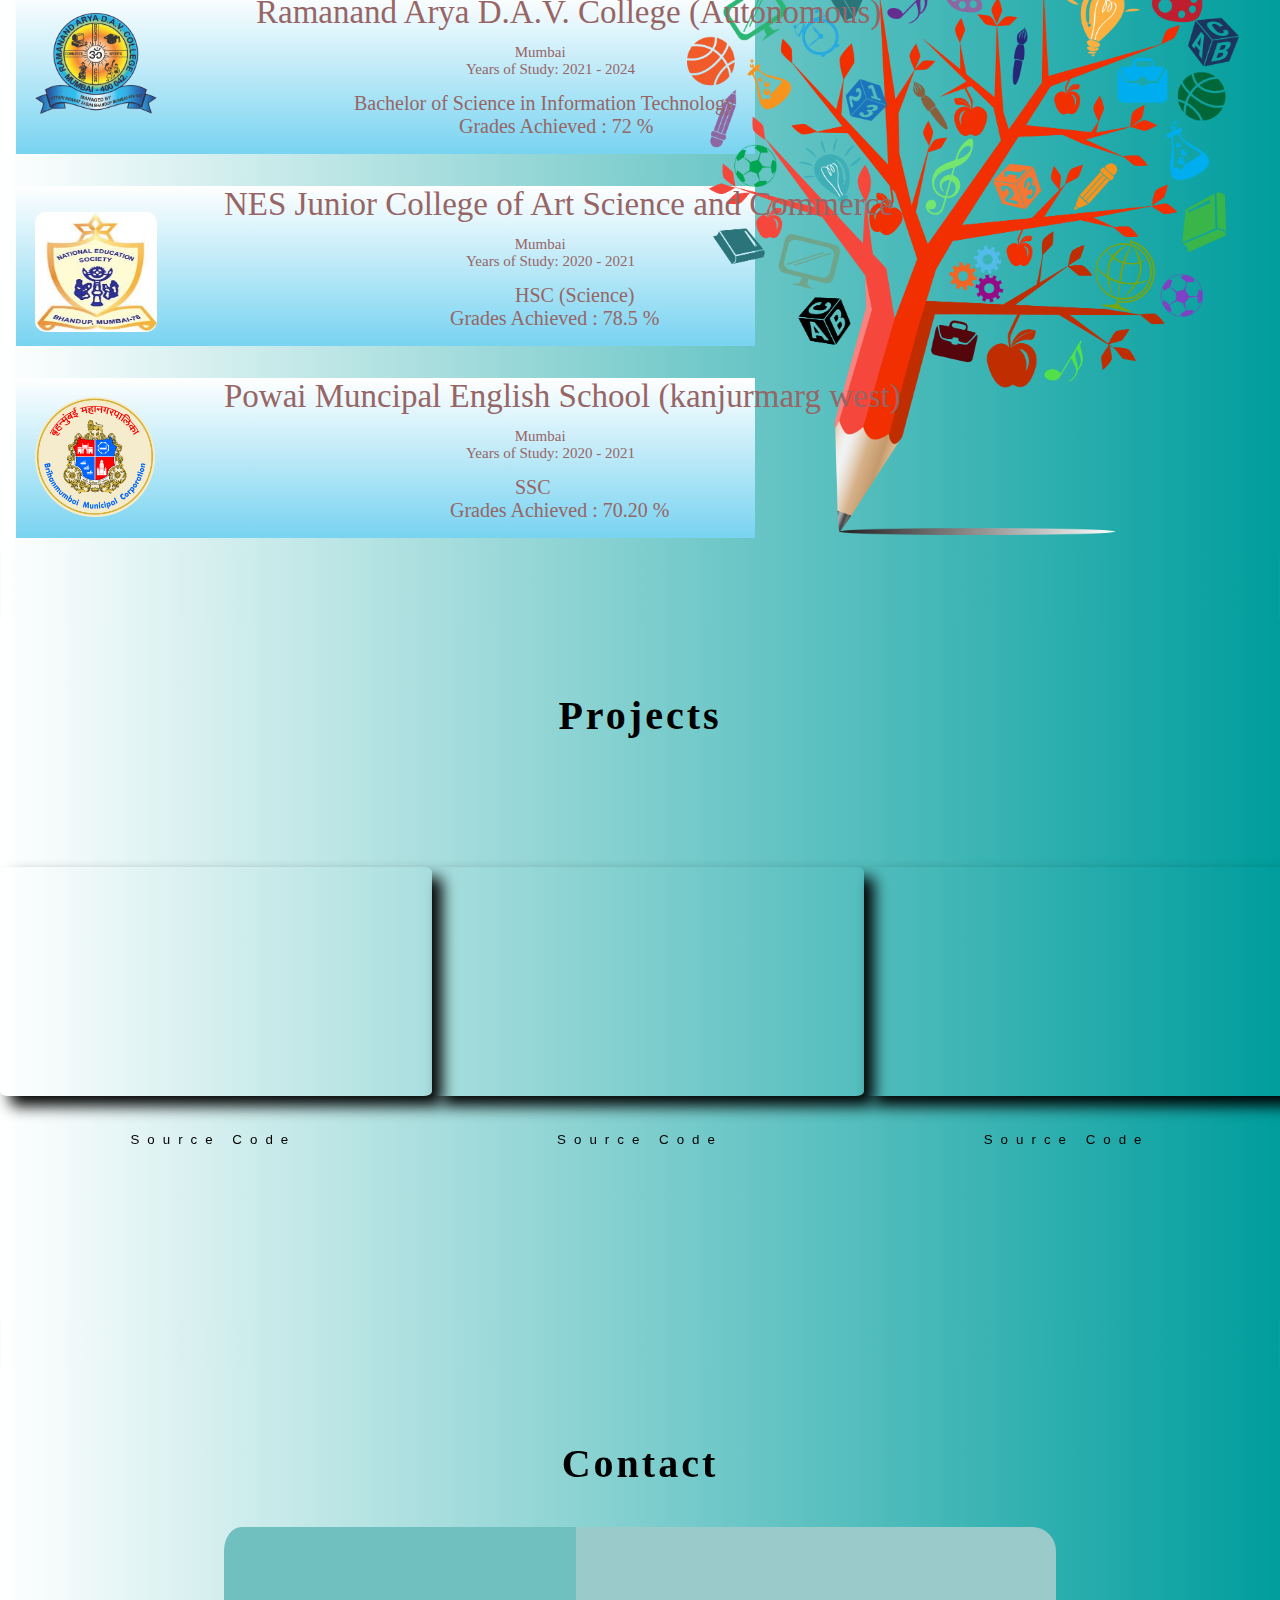
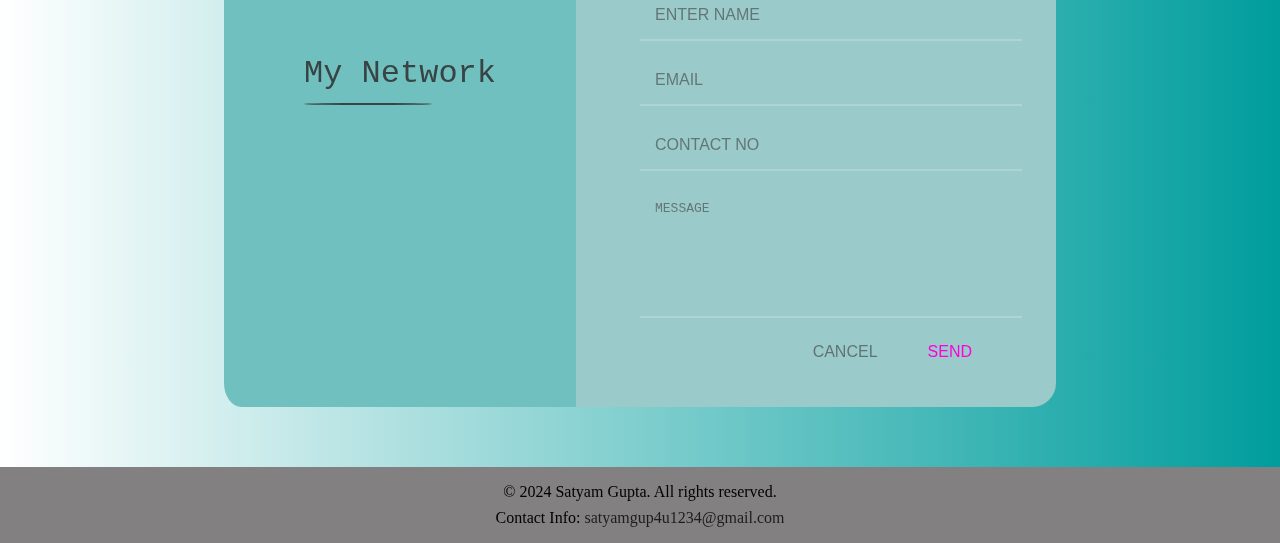
==== commit 72c1c73c: "Update index.html" ====
--- a/index.html
+++ b/index.html
@@ -31,7 +31,7 @@
             </div>
 
             <div class="navbar" id="dbutton">
-                <a href="./resume/satyamGupta.pdf" class="download-btn" onclick="downloadCV()" download="satyamGupta.pdf">
+                <a href="./Portfolio/resume/satyamGupta.pdf" download="satyamGupta.pdf">
                     <button id="dcv">Download CV</button>
                 </a>
             </div>
@@ -238,7 +238,7 @@
                 <div class="contactboxright">
                     <div class="contactinforight">
 
-
+<!--                    js file is not there, In form tag they containg some extra attriattributes realated to js file for future purpose -->
                         <form id="contactForm" class="contactform" onsubmit="validateForm(event)">
                             <input type="text" name="user_name" id="user_name" placeholder="ENTER NAME" required>
                             <input type="email" name="user_email" id="user_email" placeholder="EMAIL" required>
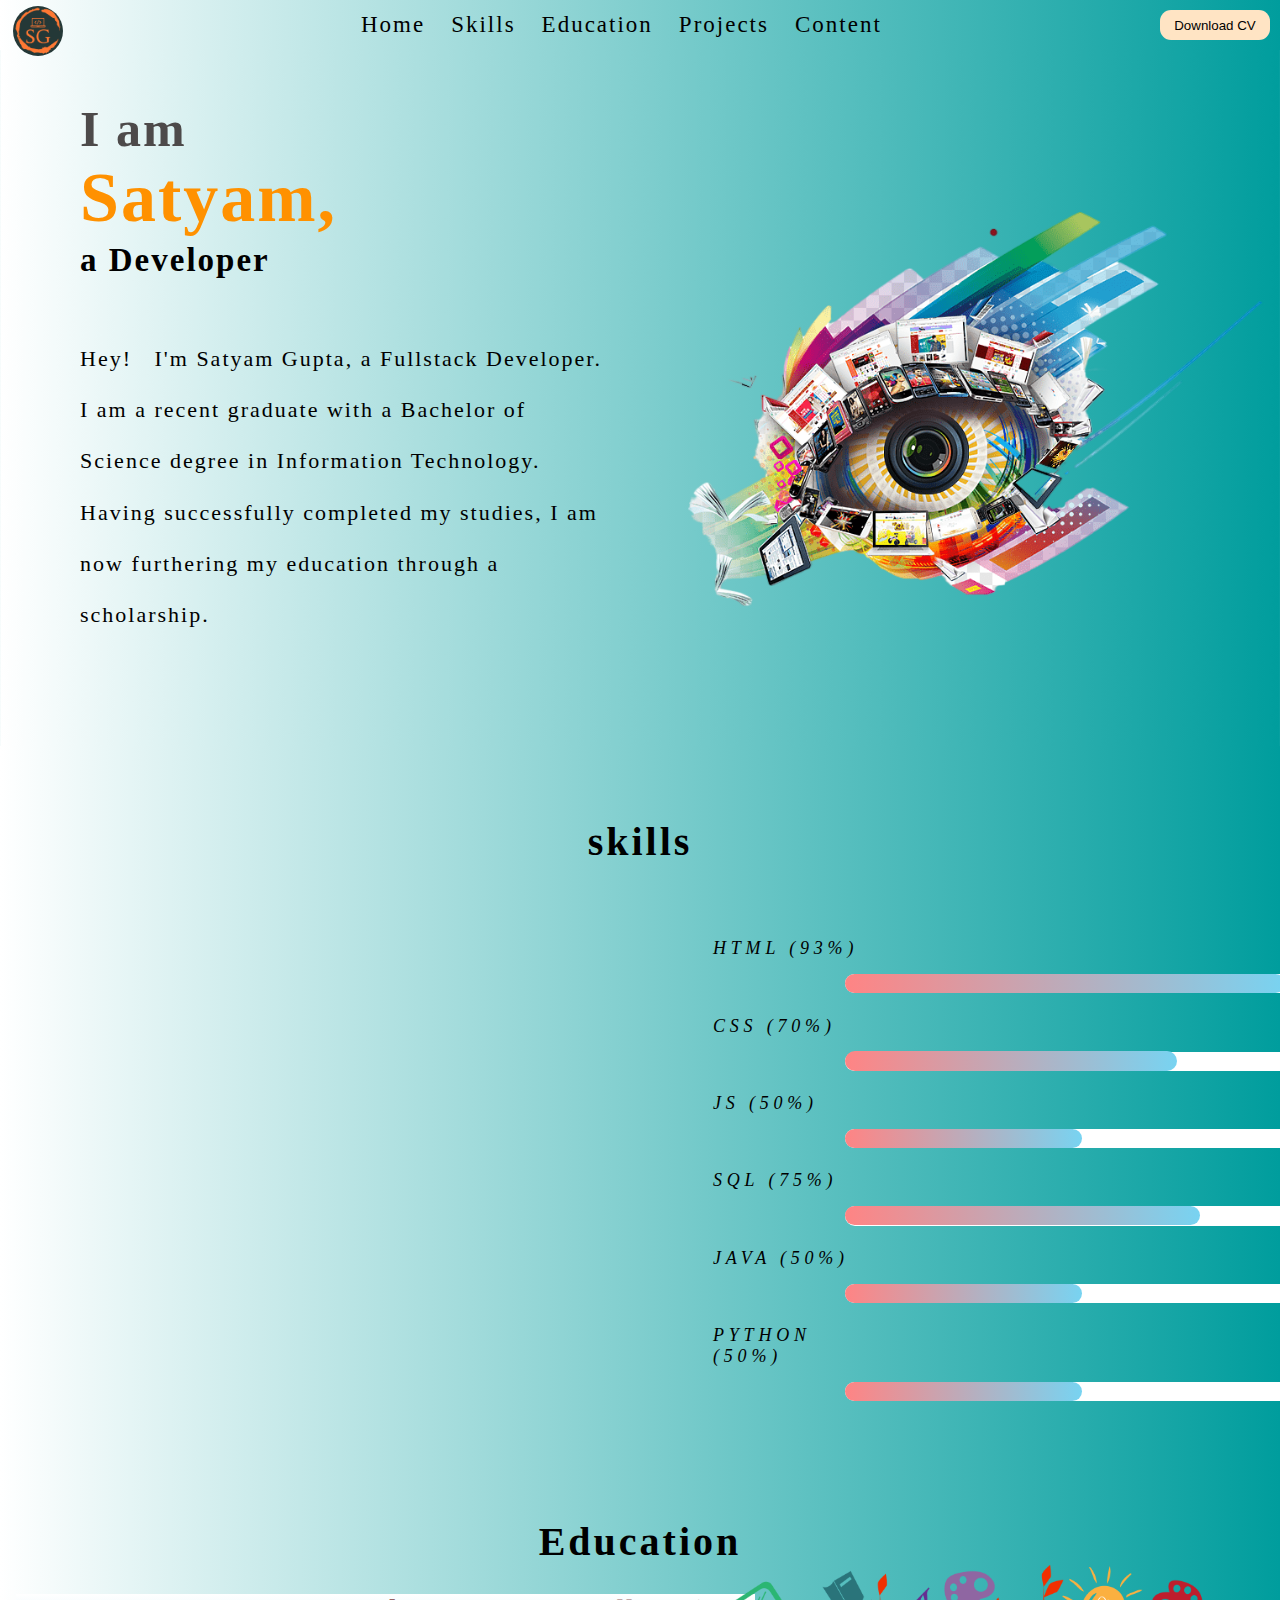
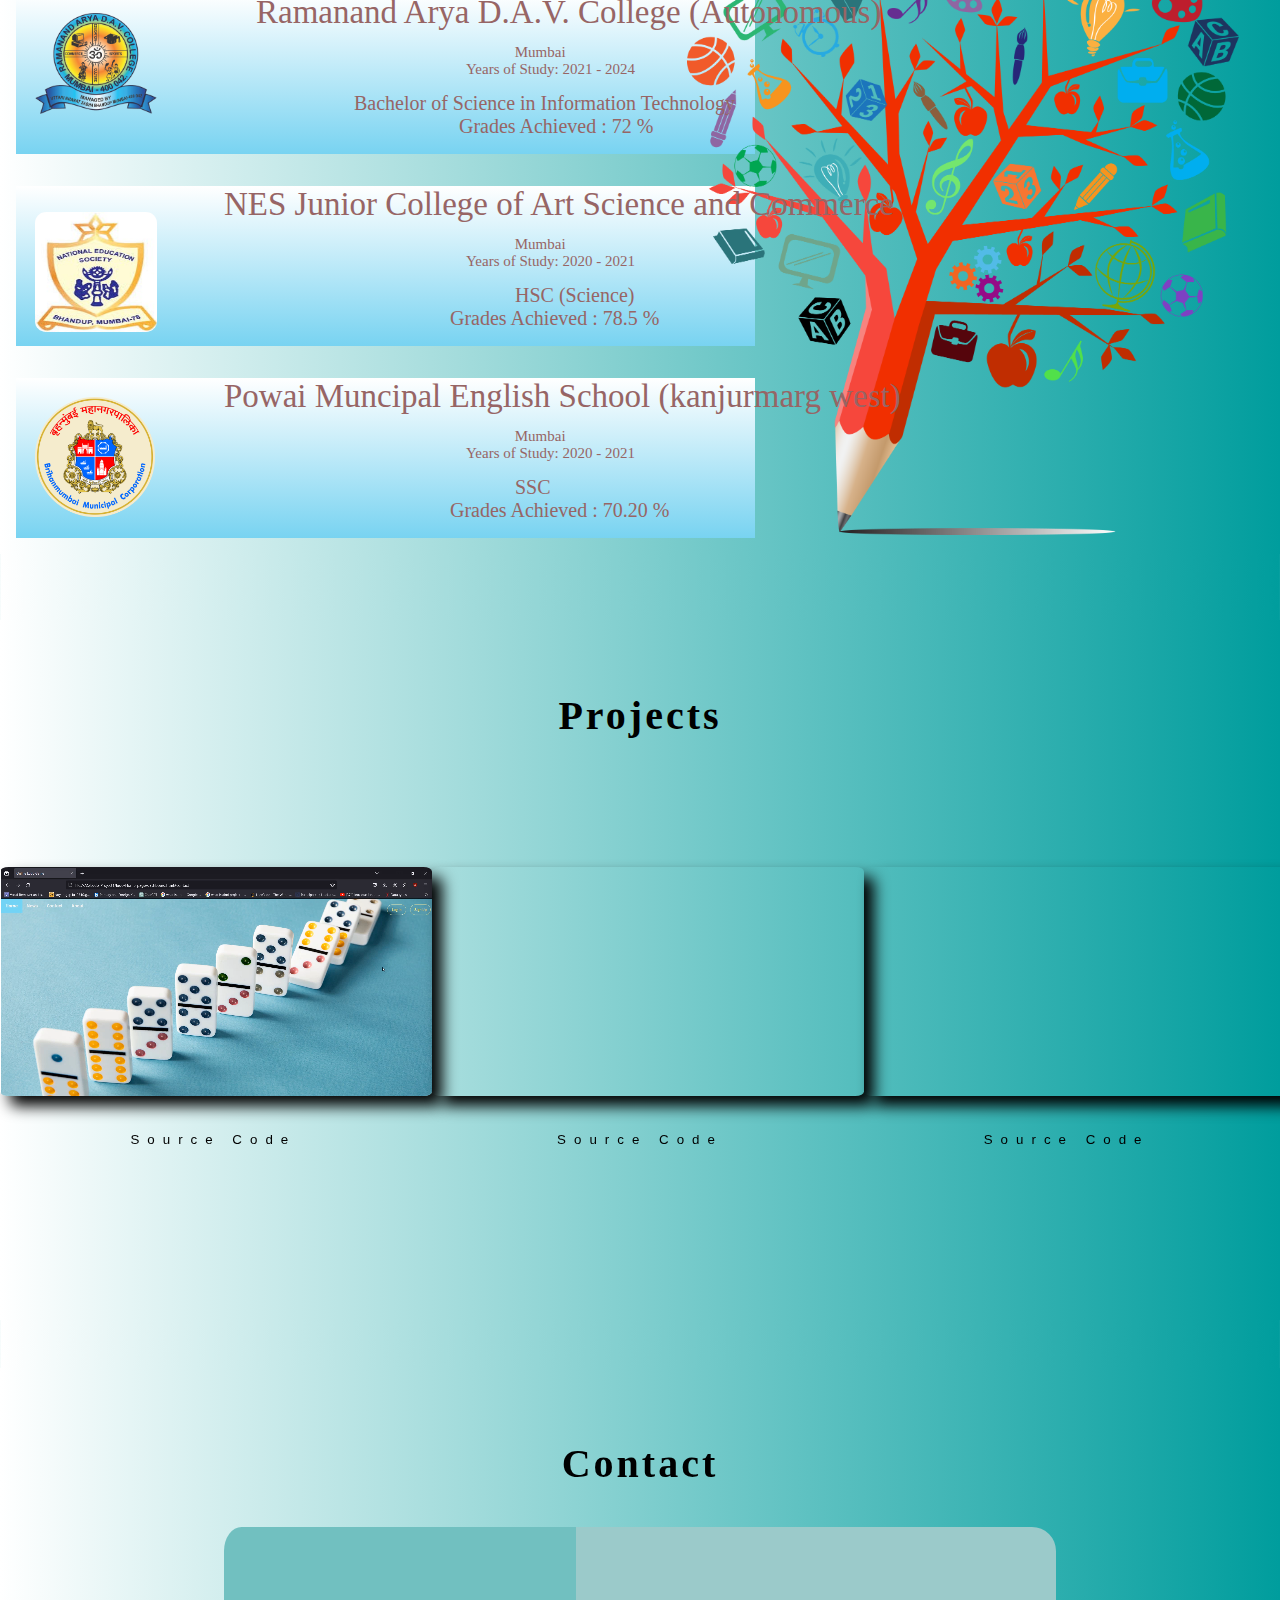
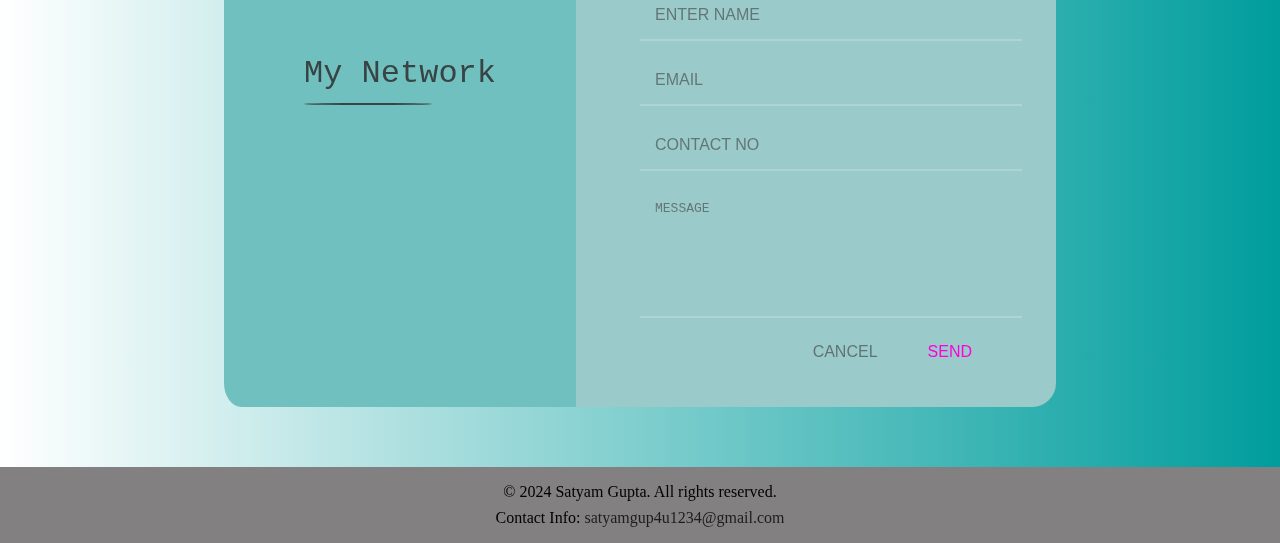
==== commit 354cd63a: "Update index.html" ====
--- a/index.html
+++ b/index.html
@@ -9,7 +9,7 @@
         crossorigin="anonymous" referrerpolicy="no-referrer" />
     <link rel="stylesheet" href="./Portfolio/style.css">
     <title>SG | Porfolio</title>
-    <link rel="icon" type="image/x-icon" href="./photos/profile.png">
+    <link rel="icon" type="image/x-icon" href="./Portfolio/photos/profile.png">
 
 </head>
 
